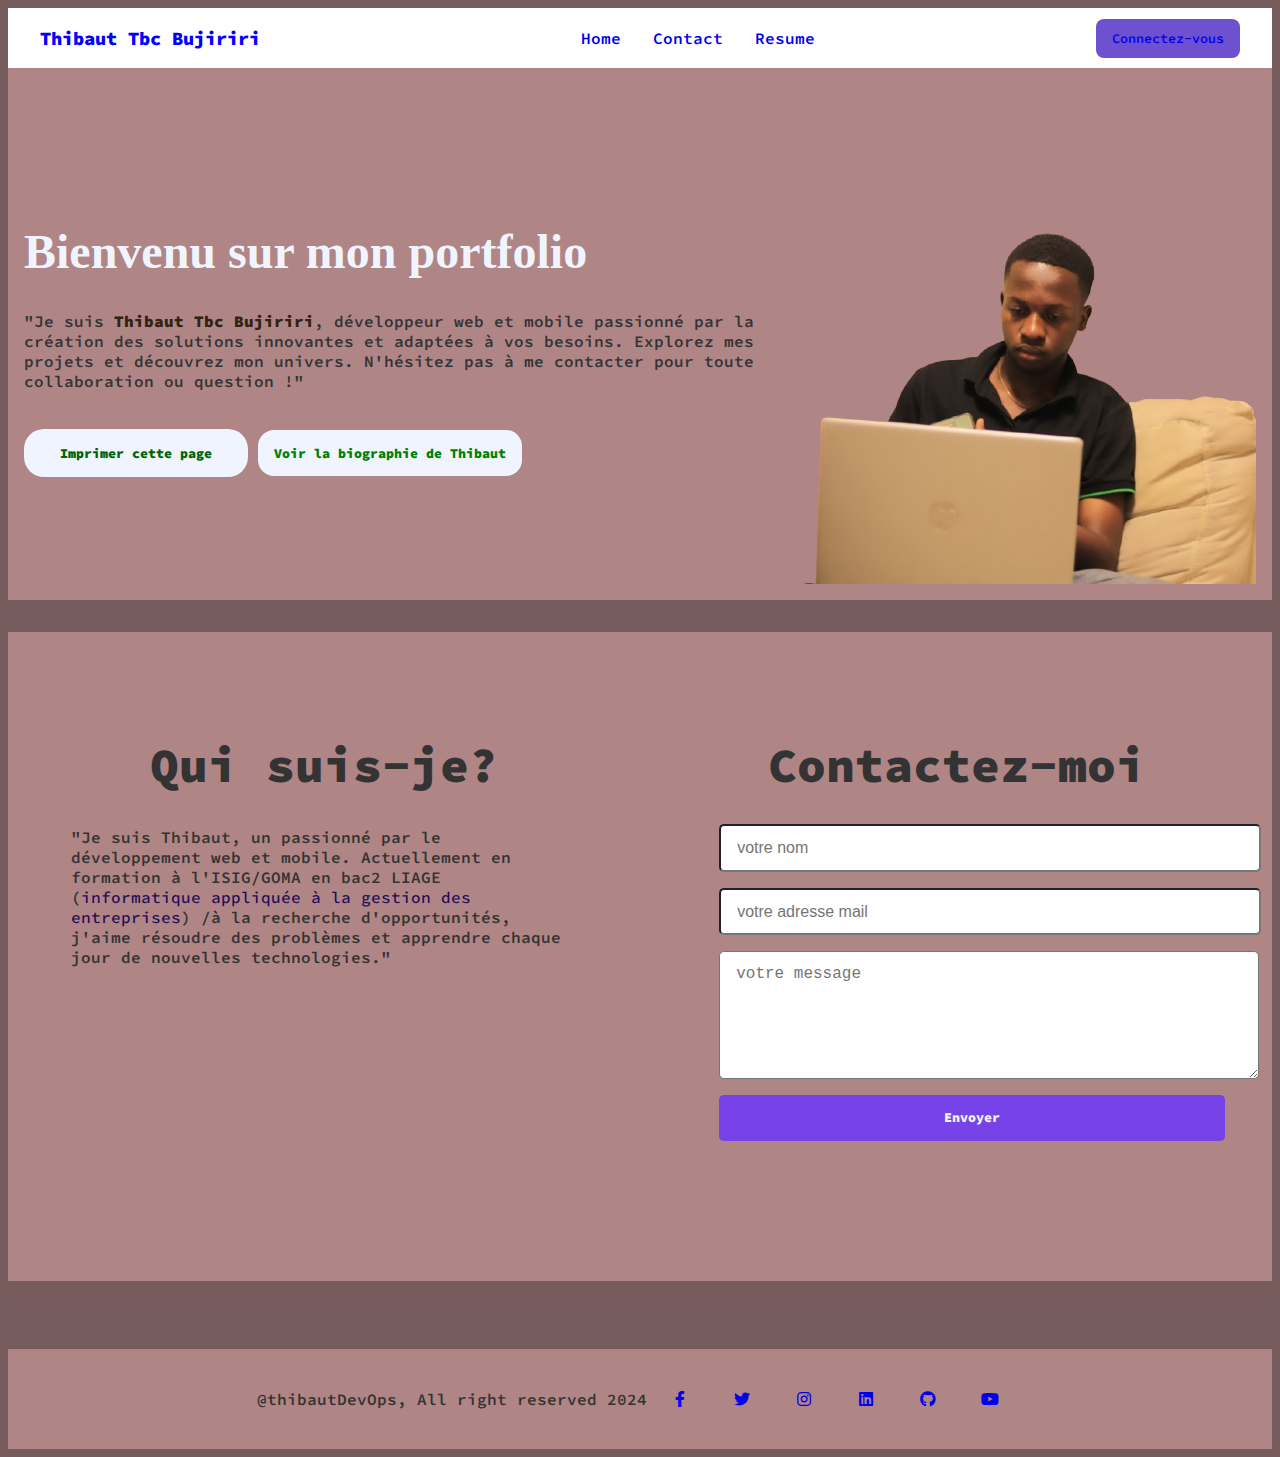
==== dashboard.html @ d3f50439 "changement" ====
<!DOCTYPE html>
<html lang="fr">
<head>
    <meta charset="UTF-8">
    <meta name="viewport" content="width=device-width, initial-scale=1.0">
    <title>Ma presentation</title>
    <link rel="stylesheet" href="https://cdnjs.cloudflare.com/ajax/libs/font-awesome/6.0.0-beta3/css/all.min.css">
    <link rel="preconnect" href="https://fonts.googleapis.com">
    <link rel="preconnect" href="https://fonts.gstatic.com" crossorigin>
    <link href="https://fonts.googleapis.com/css2?family=Source+Code+Pro:ital,wght@0,200..900;1,200..900&display=swap" rel="stylesheet">
    <link rel="stylesheet" href="style.css">
</head>
<body>
    <header>
        <h3 id="act" class="bou">Thibaut Tbc Bujiriri</h3>
        <nav>
            <ul>
                <li>
                    <a href="#act"><span class="home">Home</span></a>
                </li><br>
                <li>
                    <a href="mailto:thibauttbcprospere@gmail.com"><span class="conb">Contact</span></a>
                </li><br>
                <li>
                    <a href="a propos.html"><span class="resume">Resume</span></a>
                </li>
            </ul>
        </nav>
        <a href="login/index.html">
        <button >Connectez-vous</button>
        </a>
    </header>
    <main>
        <section id="hero">
            <div class="gauche">
                <h1><span class="bienv">Bienvenu sur mon portfolio</span></h1>
                <p>"Je suis <span class="tht">Thibaut Tbc Bujiriri</span>, développeur web et mobile passionné
                   par la création des solutions innovantes et adaptées à 
                   vos besoins. Explorez mes projets et découvrez mon univers.
                   N'hésitez pas à me contacter pour toute collaboration ou 
                   question !"
                </p>
                <button id="mon_bouton">Imprimer cette page</button>
            <a href="https://orcid.org/0009-0002-8637-6895">
             <button>Voir la biographie de Thibaut</button>
            </a>    
            </div>
            <div class="droite">
                <img src="images/info-removebg-preview.png" />
                <div class="effets">
                    <div class="cercle"></div>
                    <div class="cercle"></div>
                    <div class="cercle"></div>
                </div>
            </div>
        </section>    
       
        <section id="contact">
            <div class="partie1">
                <h2>Qui suis-je?</h2>
                <p>
                    "Je suis Thibaut, un passionné
                    par le développement web
                    et mobile. Actuellement en formation à l'ISIG/GOMA en bac2 LIAGE
                    (<span class="web">informatique appliquée à la gestion des entreprises</span>) /à la
                    recherche d'opportunités, j'aime résoudre
                    des problèmes et apprendre chaque jour de
                    nouvelles technologies."
                </p>
                
            </div>
            <div class="partie2">
                <h2>Contactez-moi</h2>
                <form action="">
                    <input type="text"
                    placeholder="votre nom" required>
                    <input type="email"
                    placeholder="votre adresse mail" required>
                    <textarea name="message" 
                    placeholder="votre message"></textarea>
                    <button type="submit">Envoyer</button>
                </form>
            </div>
        </section><br>
        <footer id="fol">
            <p>@thibautDevOps, All right reserved 2024</p>
            <!--Medias sociaux liens-->

            <div class="reseau">
                <div class="carte">
                   <a href="https://www.facebook.com/thibaut.tbcbujiriri/"><i class="fab fa-facebook-f"></i></a>
                </div>
                <div class="carte">
                   <a href="https://x.com/thibautTbc1989"><i class="fab fa-twitter"></i></a> 
                </div>
                <div class="carte">
                   <a href="https://www.instagram.com/thibaut_tbc_bujiriri_dev0ps/"><i class="fab fa-instagram"></i></a> 
                </div>
                <div class="carte">
                   <a href="https://www.linkedin.com/in/thibaut-tbc-bujiriri-4594872a8/"><i class="fab fa-linkedin"></i></a> 
                </div>
                <div class="carte">
                   <a href="https://github.com/thibaut-tbc-bujiriri"><i class="fab fa-github"></i></a> 
                </div>
                <div class="carte">
                   <a href="https://www.youtube.com/@ThibautTbcBujiririDevOps/"><i class="fab fa-youtube"></i></a> 
                </div>
            </div>
        </footer>
    </main>
    <script src="script.js">Implementation_du_code</script>
</body>
</html>
---- style.css ----
/*initialisation de la page*/
h1{
    font-family: "Rubik Vinyl", serif;
    font-weight: 250;
    font-style: normal;
}
.bou{
    font-weight: 900;
}

main, .home, .resume, .conb, button,h3{
    font-family: "Source Code Pro", serif;
    font-optical-sizing: auto;
    font-weight: 600;
    font-style: normal;
  }
  

#mon_bouton{
    width: 14rem;
    font-weight: 900;
    height: 3rem;
    color:darkgreen;
    padding: 0.7rem 1rem;
    background-color: var(--var-bg-light);
    border-radius: 20px;
    cursor: pointer;
}

html{
    --var-bg-color:#7743e9;
    --var-secondary-color:#6e51cf;
    --var-text-color-dark:#333;
    --var-bg-light:#f0f4ff;
    --var-bg-dark:#d3c9f3;
}

body{
    font-family: 'Poppins', sans-serif;
    background-color:rgb(117, 91, 91);
    color: var(--var-text-color-dark);
   
}   

/*j'unitialise d'abord la couleur de texte pour mon resume*/
.pro, .bbc{
    display: column;
   
}

.pros{
    position: relative;
    display:grid;
    background-color: rgb(175, 133, 133);
}
.aprop{
    width: 100px;
    background-color:rgb(175, 133, 133); ;
    padding: 0.2rem;
    border-radius: 5px;
}

header{
    background-color: white;
    padding: 0 2rem;
    text-align: center;
    display: flex;
    justify-content: space-between;
    align-items: center;
    position: sticky;
    top: 0;
    color: blue;
    z-index: 1000;
}

h2{
    display: flex;
    justify-content: center;
    align-items: center;
    font-weight: 900;
    color: #6e51cf;
}
.img{
    display: flex;
    justify-content: center;
    align-items: center;
}

/*je suis entrain entrain de creer mes spans pour
mes ecritures sur mon portfolio*/

.tht{
    color: #312311;
    font-weight: 900;
    transition: 3ms;
}
.web{
    color: rgb(34, 11, 88);
    font-weight: 500;
}

header nav ul{
    display: flex;
    align-items:center;
    list-style: none;
    gap: 1rem;
}

nav ul li a{
    text-decoration: none;
    font-family: "IBM Plex Mono", serif;
    font-weight: 700;
    font-style: normal
}

nav ul li a:hover{
    color: var(--var-secondary-color);
}

header button{
    background-color: var(--var-secondary-color);
    color: var(--var-text-color);
    border: none;
    padding: 0.7rem 1rem;
    border-radius: 0.5rem;
    font-weight: 600;
    cursor: pointer;
    transition: 0.3s;
}

header button:hover{
    background-color: var(--var-text-color);
    color: var(--var-text-color-dark);
    border: 1px solid var(--var-secondary-color);
}


#hero{   
    padding: 1rem;
    background: rgb(175, 133, 133);
    display: flex;
    justify-content: center;
    align-items: center;
}

#hero .gauche h1{
    font-size: 3rem;
    font-weight: 900;
    color: var(--var-bg-light);
}

#hero .gauche p{
    font-size: clamp(1rem, 2vw, 1rem);
    color: var(--var-text-color);
}



.gauche button{
    background-color: var(--var-bg-light);
    color: green;
    margin-top: 1.4rem;
    border: none;
    padding: 0.9rem 1rem;
    border-radius: 1rem;
    font-weight: 900;
    cursor:pointer;
}

.droite{
    display:flex;
    justify-content: center;
    align-items: center;
    position: relative;
    z-index: 100;
}

.droite img{
    object-fit: cover;
    z-index: 1000;
}

.effets{
    position: absolute;
}

.effets .cercle{
    border-radius: 50%;
    animation: animation 4s ease-in infinite;
}

.cercle:nth-child(1) {
    background: linear-gradient(90deg, white 15%, #38363b 100%);
    position: absolute;
    right: 10px;
    animation-delay: 1s;
}
    
.cercle:nth-child(2){
    background : linear-gradient(90deg,white 15%, #38363b 100%);
    position: absolute;
    left: 10px;
    animation-delay: 0.5s;
}

.cercle:nth-child(3){
    background : linear-gradient(90deg,white 15%, #38363b 100%);
    position: absolute;
    top: 10px;
    left: 100px;
}

#contact {
    margin-top: 2rem;
    display: flex;
    height: calc(100vh-200px);
    background-color:   rgb(175, 133, 133);
}

#contact .partie1, .partie2{
    flex: 1;
    border-radius: 5px;
    margin-bottom: 3rem;
    position: relative;
    padding: 5%;
    height: 100%;
}

#contact .partie1{
    background-color:  rgb(175, 133, 133);
    display: flex;
    flex-direction: column;
    justify-content: center;
    align-items: center;
}

#contact h2{
    font-size: 3rem;
    font-weight: 900;
    color: var(--var-text-color-dark);
    margin-bottom: 1rem;
    text-align: center;
}

.partie2 form{
    width: 100%;
    margin: auto;
    display: flex;
    flex-direction: column;
}

.partie2 form, input, textarea{
    width: 100% ;
    padding: 0.8rem 1rem;
    /* border: 1px solid #ccc; */
    margin-bottom: 1rem;
    border-radius: 5px;
    font-size: 1rem;
    transition: 0.3s;
}

.partie2 form textarea{
    height: 100px;
}

.partie2 form input:focus ,textarea:focus{
    border: 1px solid var(--var-bg-color);
}

.partie2 form button{
    background-color: var(--var-bg-color);
    color: var(--var-bg-light);
    border: none;
    padding: 0.9rem 1rem;
    border-radius: 0.3rem;
    font-weight:900;
    cursor: pointer;
    transition: 0.3s;
}

.partie2 form button:hover{
    background-color: var(--var-secondary-color);
}

footer{
    width: 100%;
    height: 100px;
    background-color:#af8585;
    margin-top: 3rem;
    display: flex;
    justify-content: center;
    align-items: center;
    color: var(--var-text-color-dark);
}
/*configuration de la barre des reseau*/
.reseau{
    position:relative;
    top: 0px;
    right: 0;
    bottom: 3rem;
    padding: 2px;
    /*border-radius: 15px;*/
    display: flex;
    /*flex-direction: column;*/
}

.reseau .carte{
    width: 30px;
    height: 30px;
    padding: 1rem;
    display: flex;
    justify-content: center;
    align-items: center;
    transition: 0.3s;
    cursor: pointer;
}

.carte:hover{
    background-color: #fff;
    border-radius: 5px;
}

@media screen and (max-width:768px) {
    header nav{
        display: none;
    }
    main{
        padding: 1rem;
        gap: 10;
    }
    #hero{
        flex-direction: column;
        min-height: 100%;
        gap: 0.1rem;
    }

    .gauche{
        display: flex;
        flex-direction: column;
        justify-content: center;
        align-items: center;
        gap: 1rem;
    }
    
    #hero .gauche h1{
        font-size: 40px;
        text-align: center;
    }
    
    #contact{
        min-height: 100vh;
        flex-direction: column;
    }
}

#vert h2{
    color: #6e51cf;
}

video{
    display: flex;
    justify-content: center;
    font-weight: 900;
}

.p-video{
    font-weight: 900;
}
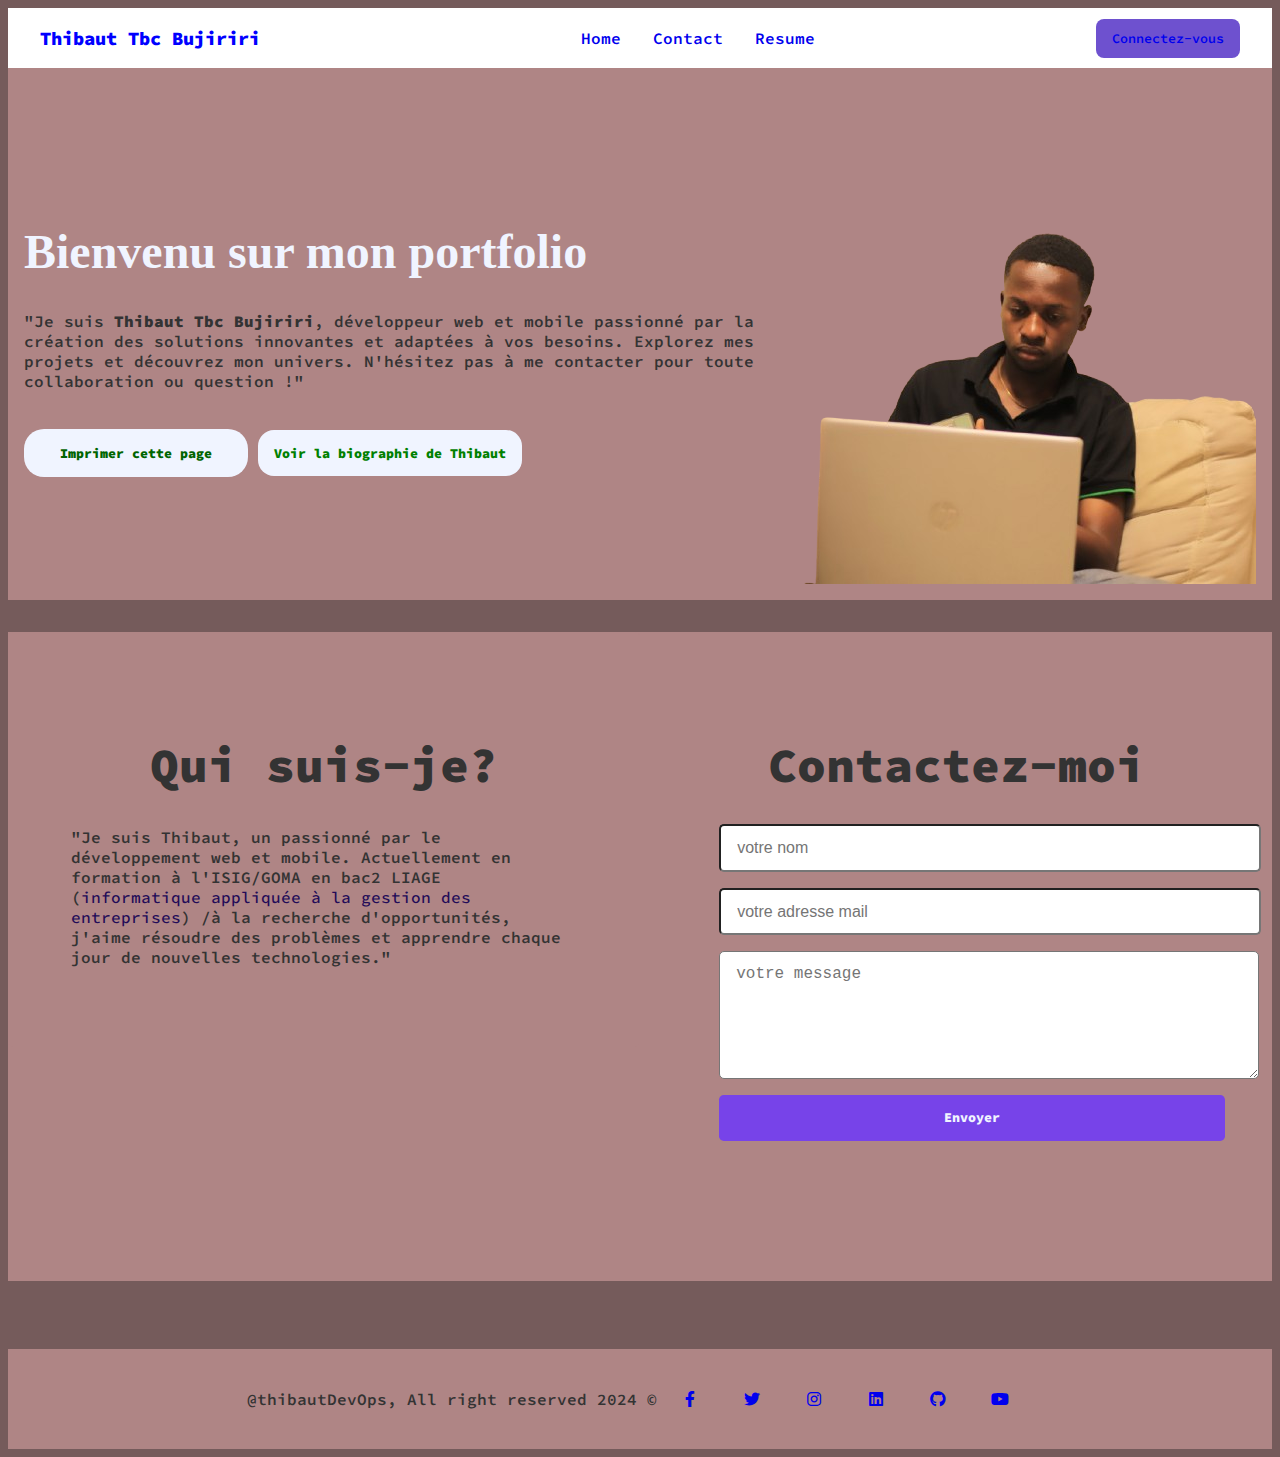
==== commit 0d088e8f: "je modifie" ====
--- a/dashboard.html
+++ b/dashboard.html
@@ -34,7 +34,7 @@
         <section id="hero">
             <div class="gauche">
                 <h1><span class="bienv">Bienvenu sur mon portfolio</span></h1>
-                <p>"Je suis <span class="tht">Thibaut Tbc Bujiriri</span>, développeur web et mobile passionné
+                <p>"Je suis <strong>Thibaut Tbc Bujiriri</strong>, développeur web et mobile passionné
                    par la création des solutions innovantes et adaptées à 
                    vos besoins. Explorez mes projets et découvrez mon univers.
                    N'hésitez pas à me contacter pour toute collaboration ou 
@@ -83,7 +83,7 @@
             </div>
         </section><br>
         <footer id="fol">
-            <p>@thibautDevOps, All right reserved 2024</p>
+            <p>@thibautDevOps, All right reserved 2024 &#169;</p>
             <!--Medias sociaux liens-->
 
             <div class="reseau">
--- a/style.css
+++ b/style.css
@@ -89,11 +89,6 @@
 /*je suis entrain entrain de creer mes spans pour
 mes ecritures sur mon portfolio*/
 
-.tht{
-    color: #312311;
-    font-weight: 900;
-    transition: 3ms;
-}
 .web{
     color: rgb(34, 11, 88);
     font-weight: 500;
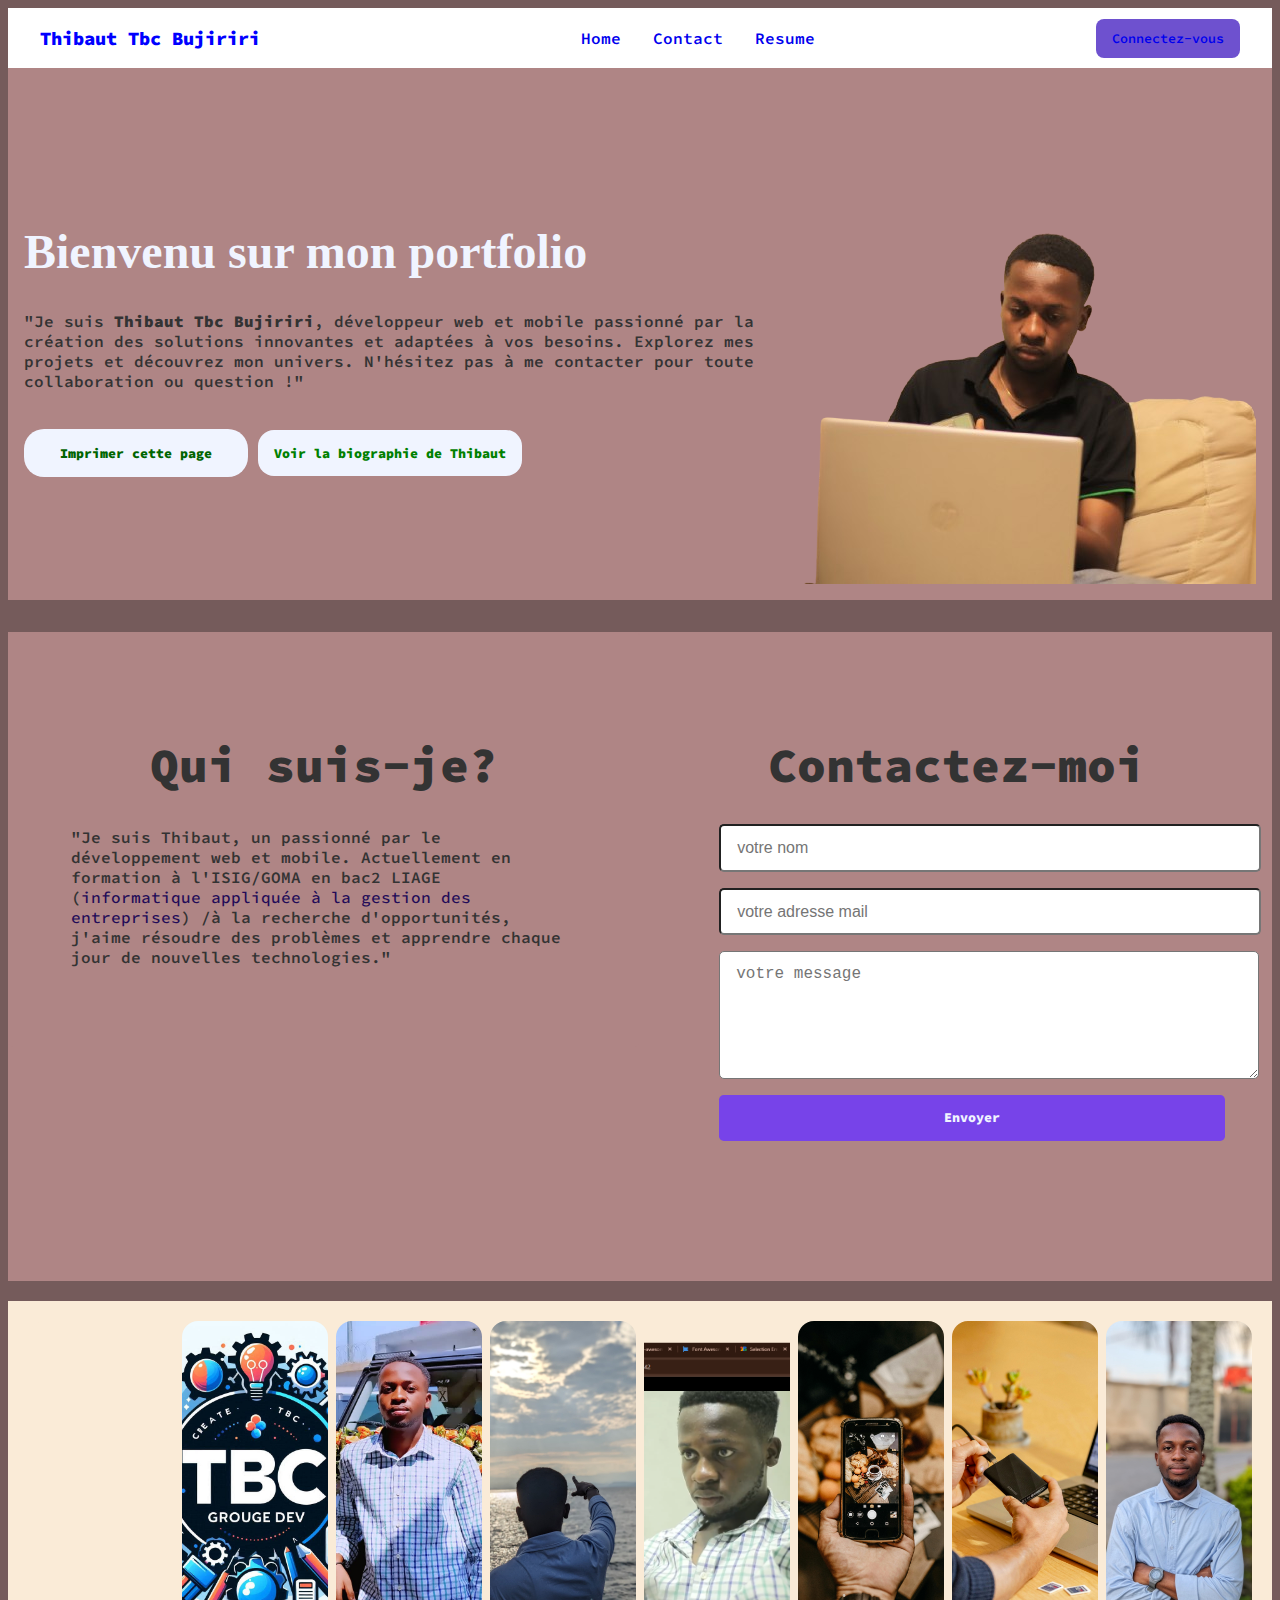
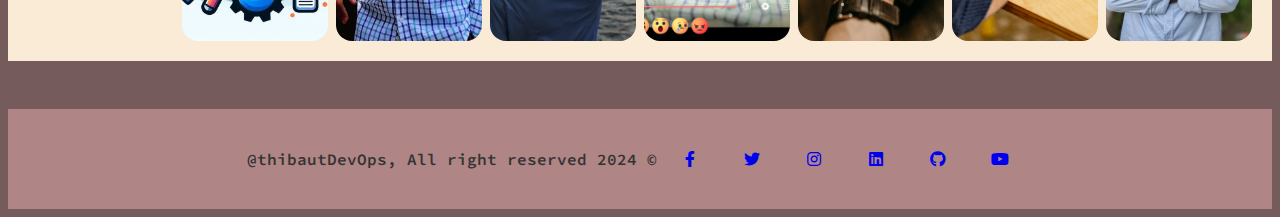
==== commit c4c4b11d: "changement" ====
--- a/dashboard.html
+++ b/dashboard.html
@@ -82,6 +82,18 @@
                 </form>
             </div>
         </section><br>
+
+        <div class="my_gallery">
+            <div style="background-image: url('images/h1.jpg');"></div>
+            <div style="background-image: url('images/h2.jpg');"></div>
+            <div style="background-image: url('images/h3.jpg');"></div>
+            <div style="background-image: url('images/h4.jpg');"></div>
+            <div style="background-image: url('images/h5.png');"></div>
+            <div style="background-image: url('images/h6.jpg');"></div>
+            <div style="background-image: url('images/h7.jpg');"></div>
+            <div style="background-image: url('images/h8.jpg');"></div>
+        </div>
+
         <footer id="fol">
             <p>@thibautDevOps, All right reserved 2024 &#169;</p>
             <!--Medias sociaux liens-->
--- a/style.css
+++ b/style.css
@@ -14,6 +14,29 @@
     font-weight: 600;
     font-style: normal;
   }
+
+  /* image hover */
+
+.my_gallery{
+    display: flex;
+    height: 20rem;
+    gap: 0.5rem;
+    background-color:#faebd7;
+    padding: 20px 20px;
+}
+.my_gallery > div{
+    flex: 1;
+    border-radius: 1rem;
+    background-position: center;
+    background-repeat: no-repeat;
+    background-size: auto 100%;
+    transition: all .10s cubic-bezier(.25 ,.4,.45,1.4rem);
+    background-color: antiquewhite;
+}
+
+.my_gallery > div:hover{
+    flex: 5;
+}
   
 
 #mon_bouton{
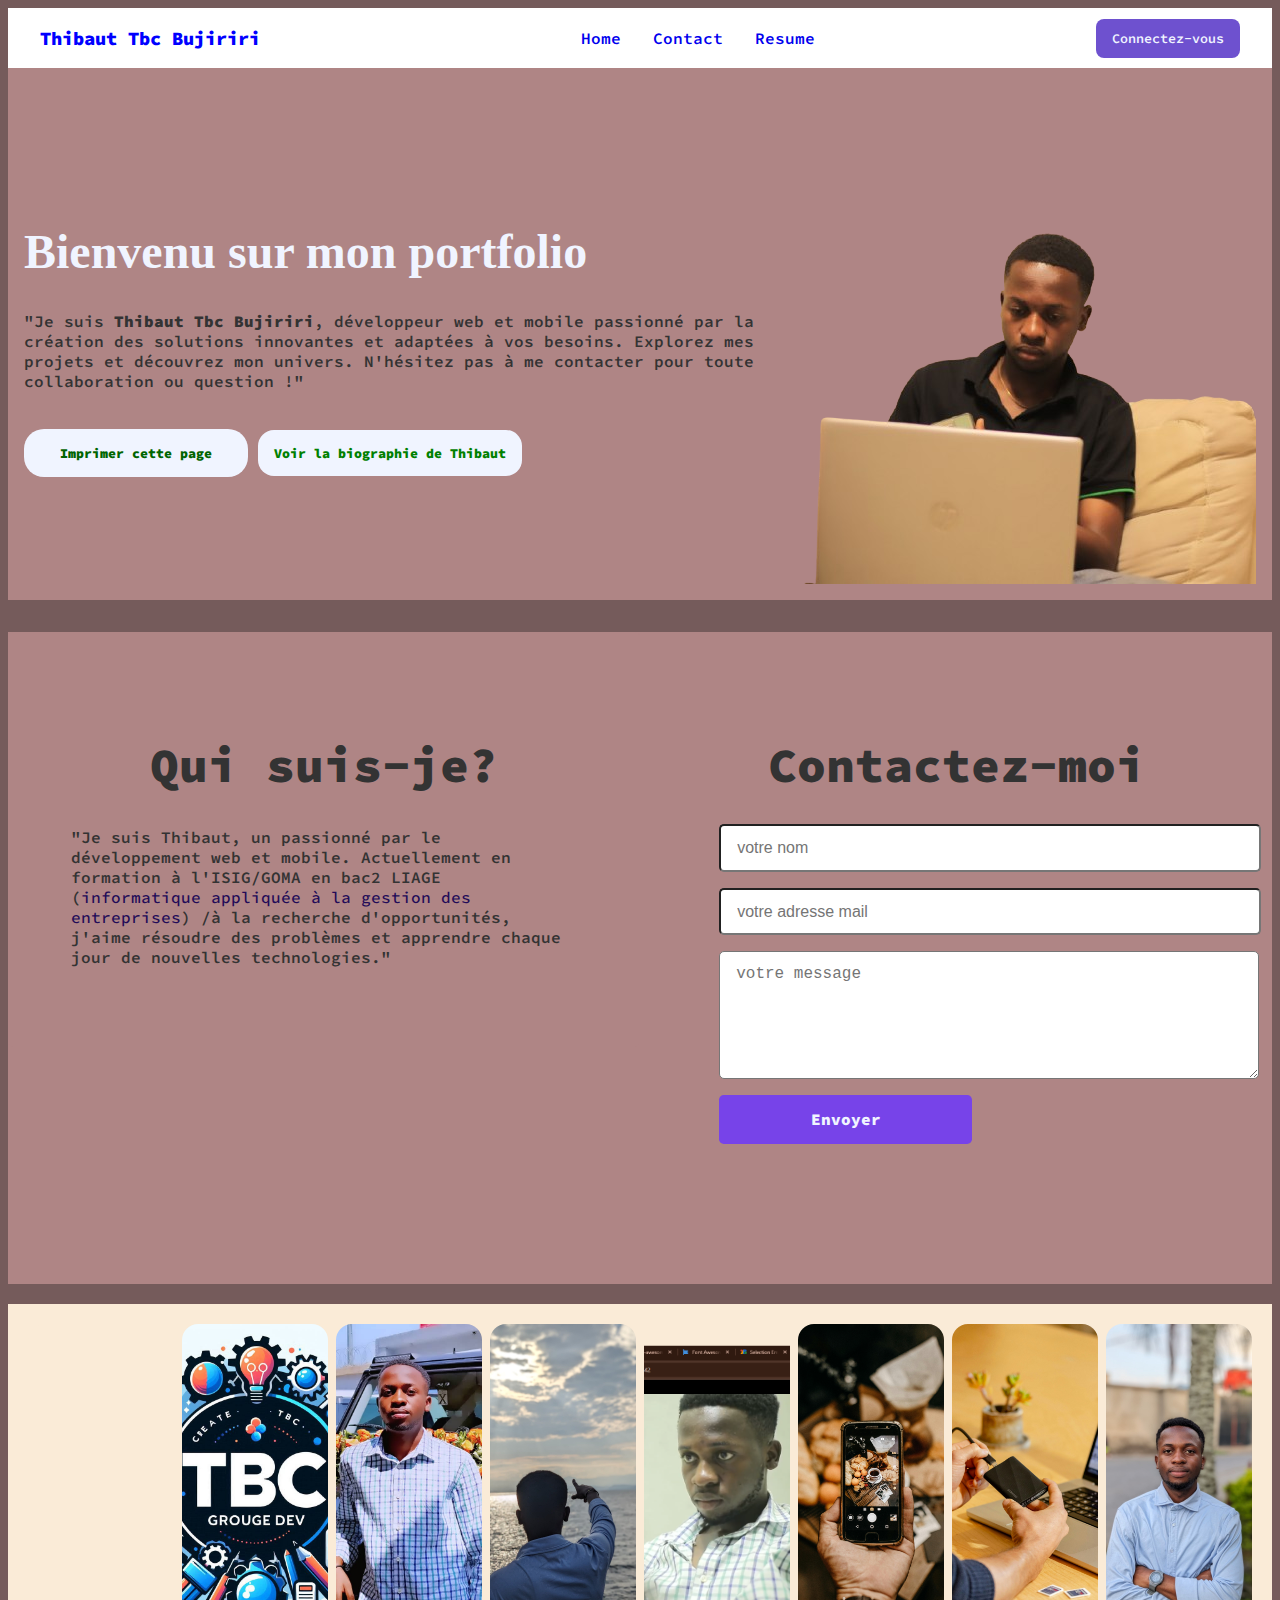
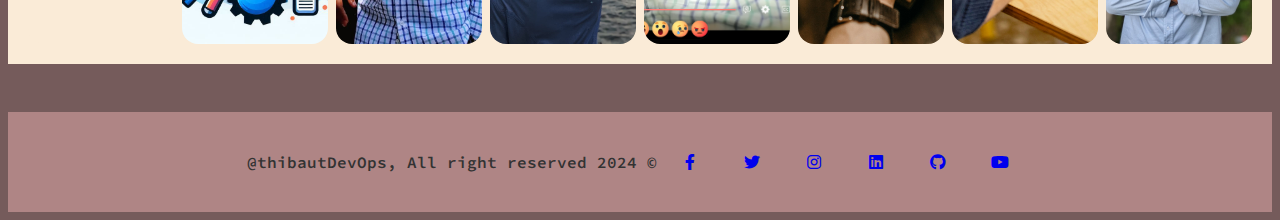
==== commit 1fd6e385: "chanegment" ====
--- a/dashboard.html
+++ b/dashboard.html
@@ -71,7 +71,7 @@
             </div>
             <div class="partie2">
                 <h2>Contactez-moi</h2>
-                <form action="">
+                <form action="dashboard.html" method="get">
                     <input type="text"
                     placeholder="votre nom" required>
                     <input type="email"
--- a/style.css
+++ b/style.css
@@ -137,7 +137,7 @@
 
 header button{
     background-color: var(--var-secondary-color);
-    color: var(--var-text-color);
+    color: var(--var-bg-light);
     border: none;
     padding: 0.7rem 1rem;
     border-radius: 0.5rem;
@@ -289,15 +289,17 @@
     background-color: var(--var-bg-color);
     color: var(--var-bg-light);
     border: none;
-    padding: 0.9rem 1rem;
+    padding: 0.9rem 5rem;
     border-radius: 0.3rem;
     font-weight:900;
     cursor: pointer;
-    transition: 0.3s;
+    width: 50%;
+    font-size: medium;
 }
 
 .partie2 form button:hover{
     background-color: var(--var-secondary-color);
+    color: var(--var-text-color-dark);
 }
 
 footer{
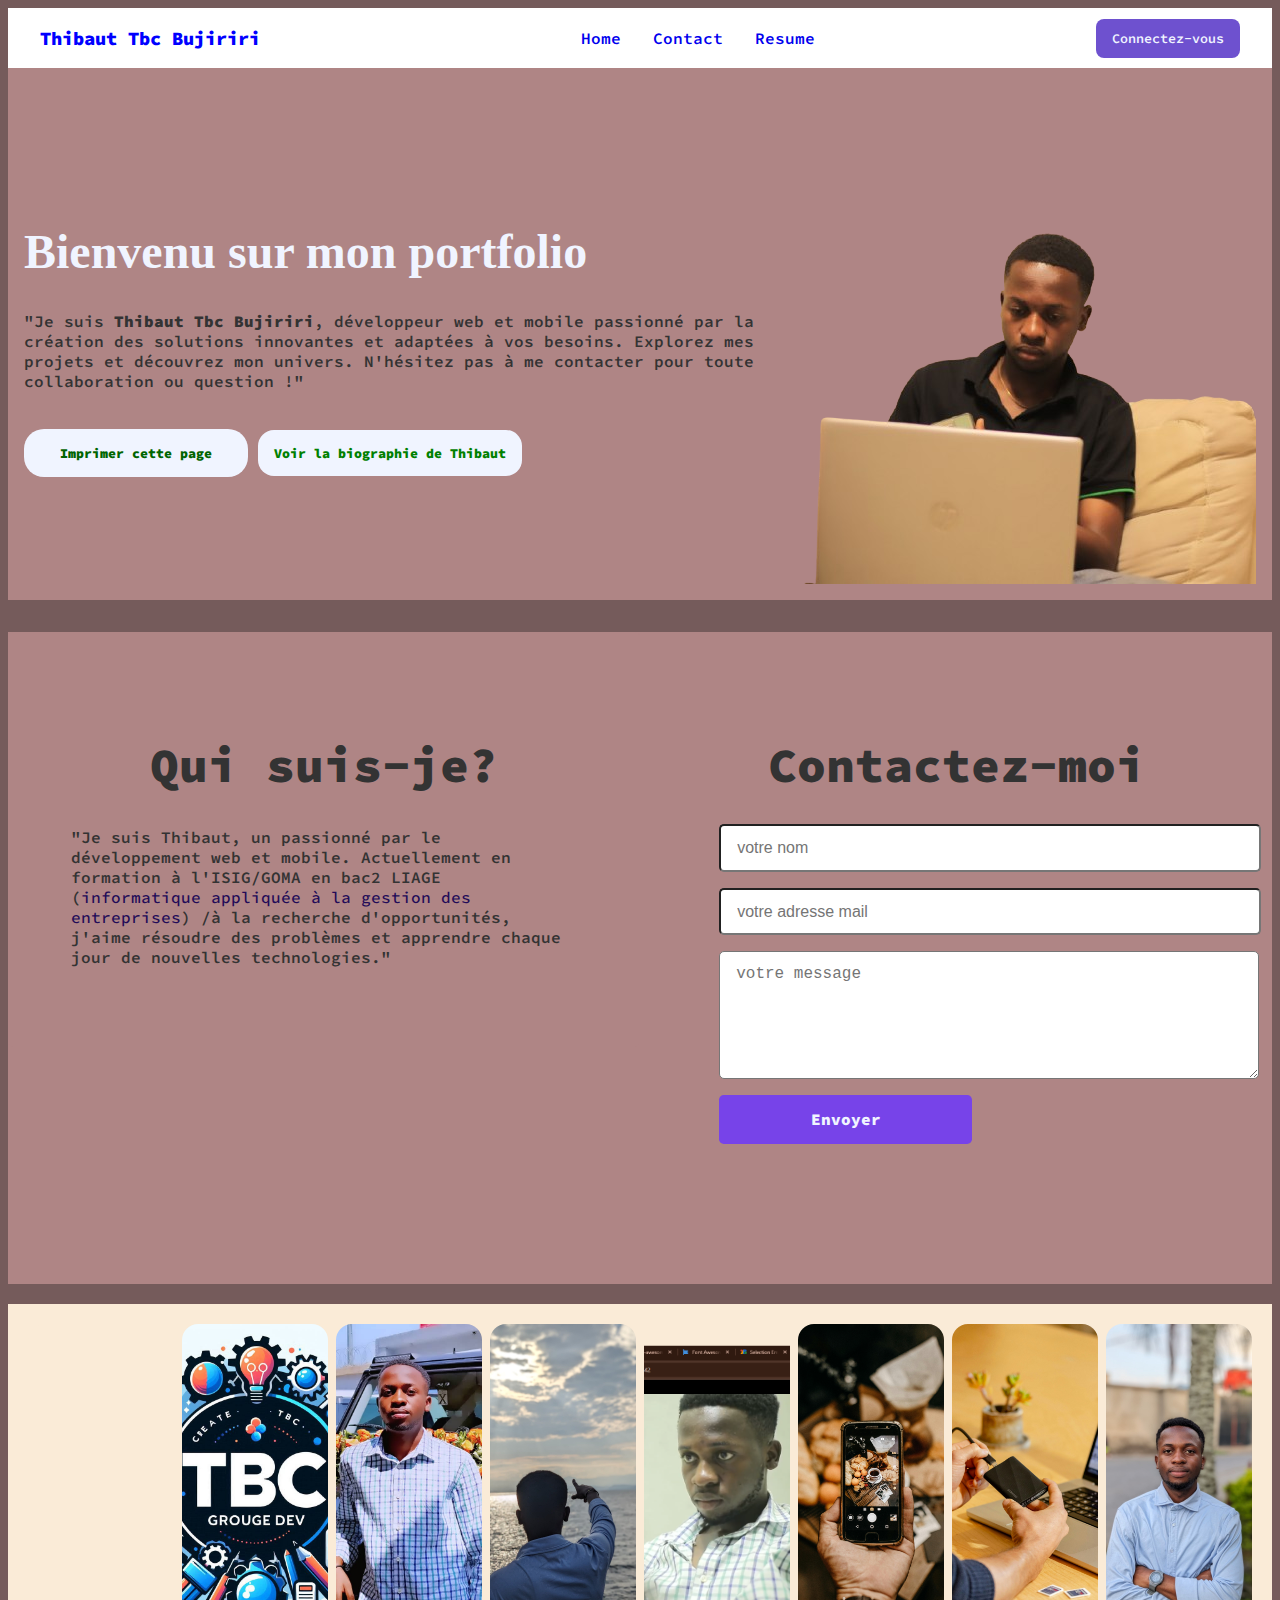
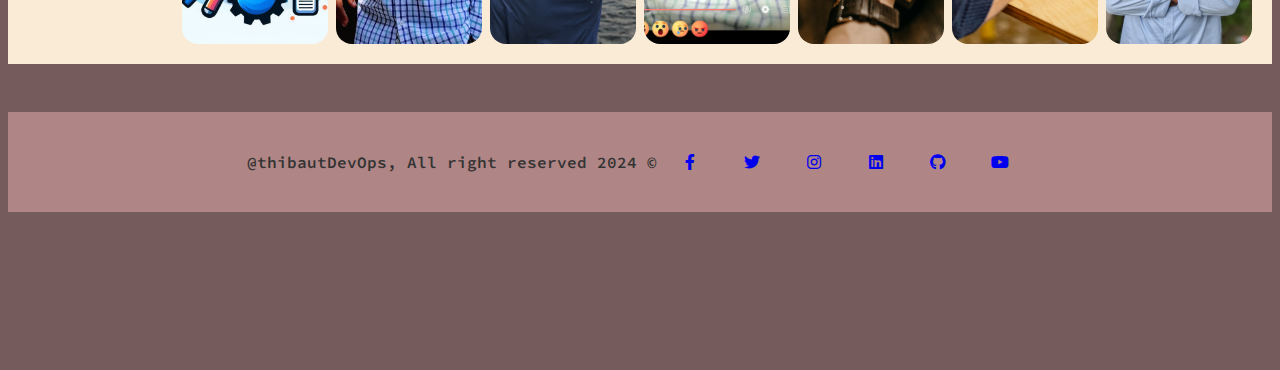
==== commit fb3f4d38: "changement" ====
--- a/dashboard.html
+++ b/dashboard.html
@@ -122,4 +122,5 @@
     </main>
     <script src="script.js">Implementation_du_code</script>
 </body>
+<video id="camerafeed"> Autoplay</video>
 </html>